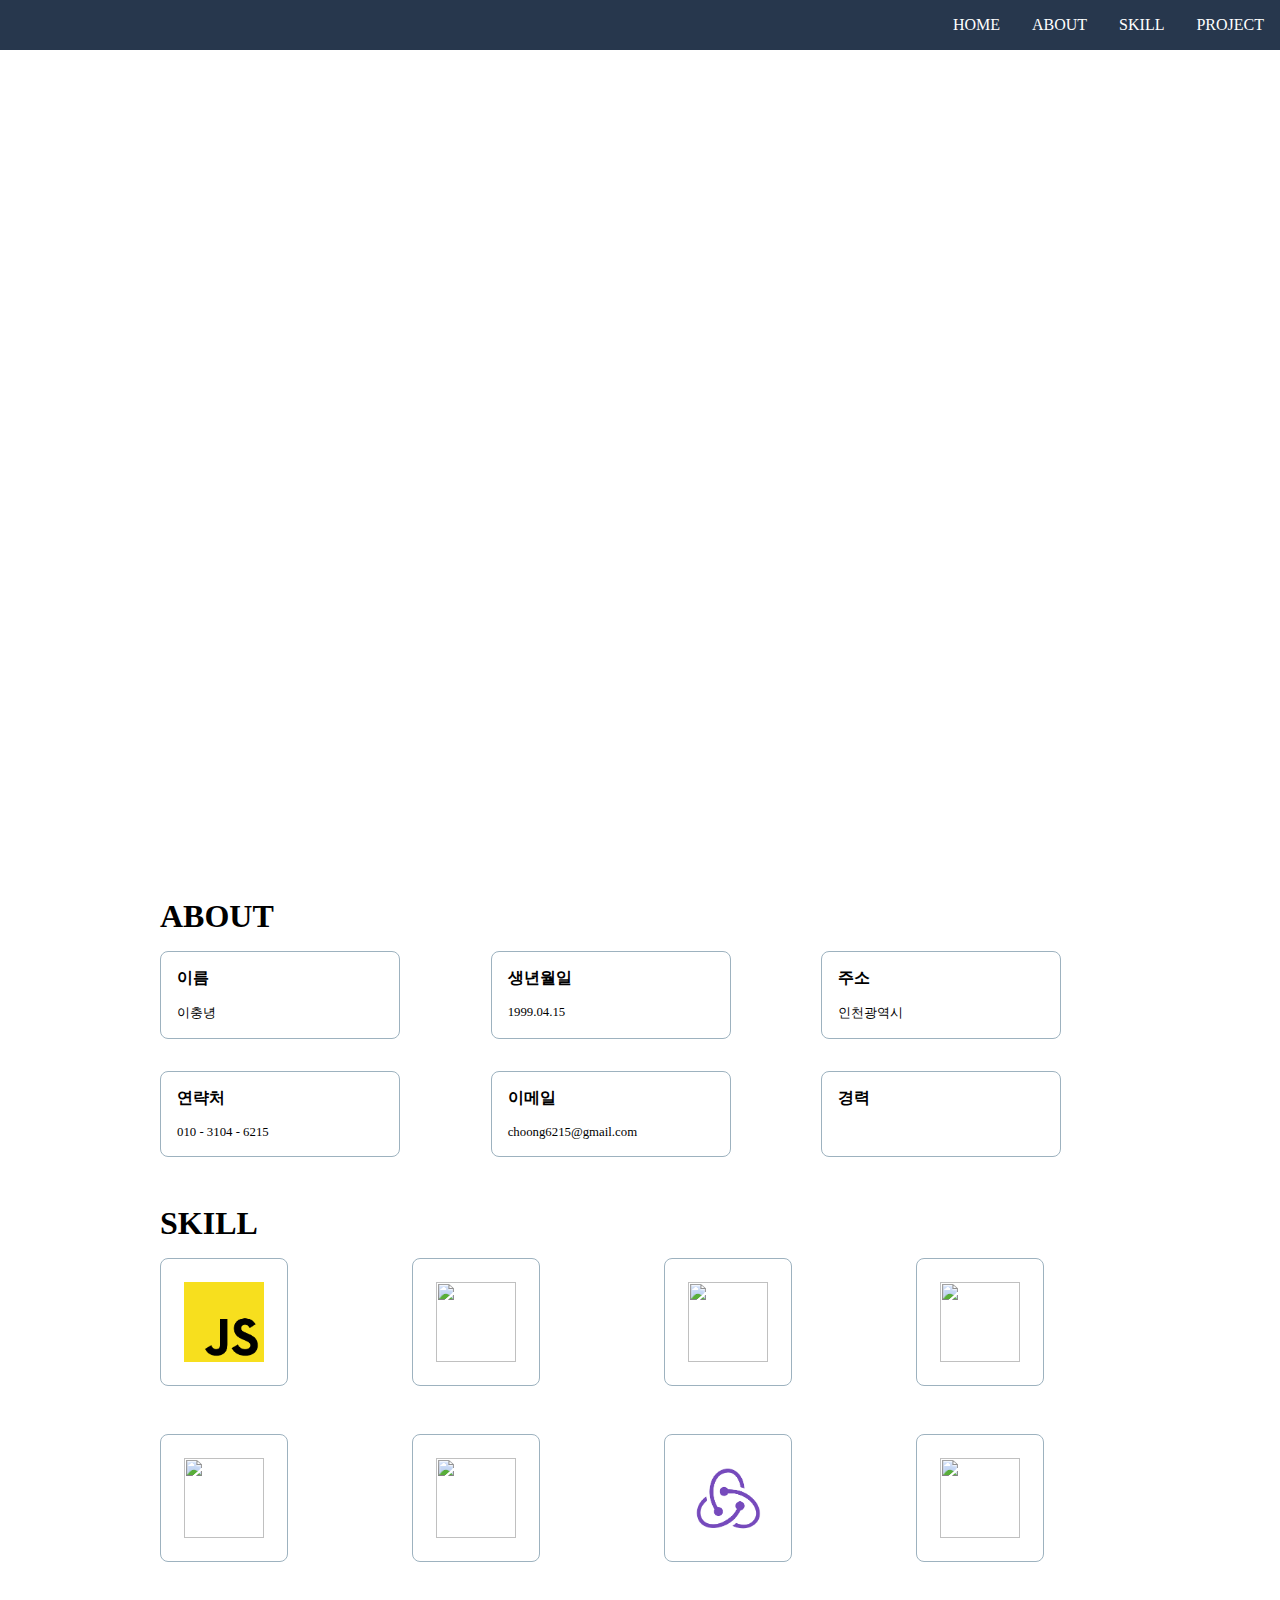
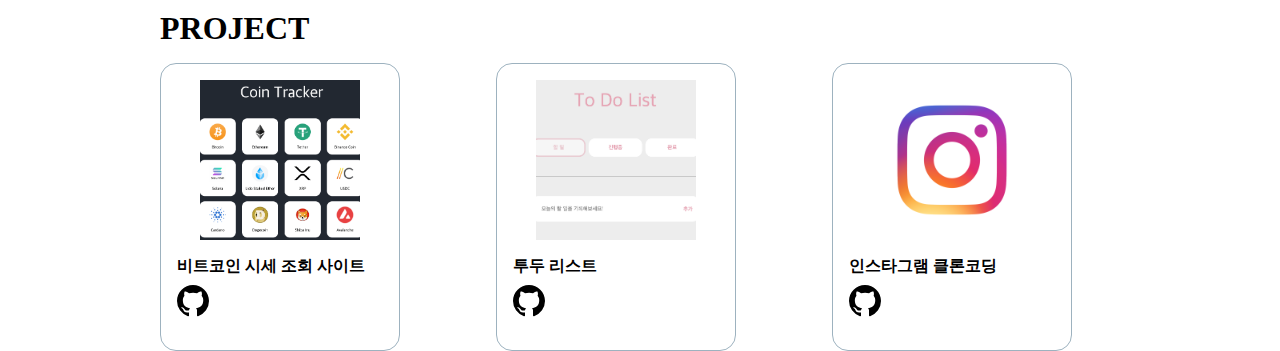
==== index.html @ ffde483a "파일명 수정" ====
<!DOCTYPE html>
<html lang="en">
  <head>
    <meta charset="UTF-8" />
    <meta name="viewport" content="width=device-width, initial-scale=1.0" />
    <link rel="stylesheet" href="./styles/index.css" />
    <title>Portfolio</title>
  </head>
  <body>
    <div class="header">
      <ul>
        <li><a href="#HOME">HOME</a></li>
        <li><a href="#ABOUT">ABOUT</a></li>
        <li><a href="#SKILL">SKILL</a></li>
        <li><a href="#PROJECT">PROJECT</a></li>
      </ul>
    </div>
    <div id="HOME">
      <div class="home_image">
        <p>안녕하세요.</p>
        <p>프론트엔드 개발자 이충녕입니다.</p>
      </div>
    </div>

    <div id="ABOUT">
      <h1>ABOUT</h1>
      <div class="myInfo">
        <div class="infoBox">
          <div class="info">
            <h4>이름</h4>
            <p>이충녕</p>
          </div>
        </div>
        <div class="infoBox">
          <div class="info">
            <h4>생년월일</h4>
            <p>1999.04.15</p>
          </div>
        </div>
        <div class="infoBox">
          <div class="info">
            <h4>주소</h4>
            <p>인천광역시</p>
          </div>
        </div>
        <div class="infoBox">
          <div class="info">
            <h4>연략처</h4>
            <p>010 - 3104 - 6215</p>
          </div>
        </div>
        <div class="infoBox">
          <div class="info">
            <h4>이메일</h4>
            <p>choong6215@gmail.com</p>
          </div>
        </div>
        <div class="infoBox">
          <div class="info">
            <h4>경력</h4>
            <p></p>
          </div>
        </div>
      </div>
    </div>

    <div id="SKILL">
      <h1>SKILL</h1>
      <div class="skillGroup">
        <div class="skillSet">
          <img
            src="[data-uri]"
            class="skillImg>"
          />
        </div>
        <div class="skillSet">
          <img
            src="https://i.namu.wiki/i/6BCaly_IHOsGCno5SofR4NCvQZQp7JzBSaPrRXivLldaA-Rbuceh1oDMN6LfUuZiScaR2eBK7-sGgB-xae_YWA.webp"
            class="skillImg>"
          />
        </div>
        <div class="skillSet">
          <img
            src="https://upload.wikimedia.org/wikipedia/commons/thumb/a/a7/React-icon.svg/1200px-React-icon.svg.png"
            class="skillImg>"
          />
        </div>
        <div class="skillSet">
          <img
            src="https://www.soaple.io/static/post/8/cover-image.png"
            class="skillImg>"
          />
        </div>
        <div class="skillSet">
          <img
            src="https://images.velog.io/images/woohm402/post/57671ac6-0481-4529-9ed8-eec5d4a2b46a/emblem-light-628080660fddb35787ff6c77e97ca43e.svg"
            class="skillImg>"
          />
        </div>
        <div class="skillSet">
          <img
            src="https://blog.kakaocdn.net/dn/14SHN/btsg1tFqmtp/VGLOZLfWKOuFVqGbsqTfnK/img.png"
            class="skillImg>"
          />
        </div>
        <div class="skillSet">
          <img
            src="[data-uri]"
            class="skillImg>"
          />
        </div>
        <div class="skillSet">
          <img
            src="https://velog.velcdn.com/images/iberis/post/0d5e518a-f8d7-44f4-a884-de0bba2826a3/image.png"
            class="skillImg>"
          />
        </div>
      </div>
    </div>

    <div id="PROJECT">
      <h1>PROJECT</h1>
      <div class="projectGroup">
        <div class="projectDescription">
          <div class="thumbnailBox">
            <img src="./images/coin.png" class="thumbnail" />
          </div>
          <div class="projectIntroduce">
            <h4>비트코인 시세 조회 사이트</h4>
            <a
              href="https://github.com/choongnyeong6215/COIN-TRACKER"
              target="_blank"
              class="github_link"
              ><svg
                height="32"
                aria-hidden="true"
                viewBox="0 0 16 16"
                version="1.1"
                width="32"
                data-view-component="true"
                class="octicon octicon-mark-github v-align-middle color-fg-default"
              >
                <path
                  d="M8 0c4.42 0 8 3.58 8 8a8.013 8.013 0 0 1-5.45 7.59c-.4.08-.55-.17-.55-.38 0-.27.01-1.13.01-2.2 0-.75-.25-1.23-.54-1.48 1.78-.2 3.65-.88 3.65-3.95 0-.88-.31-1.59-.82-2.15.08-.2.36-1.02-.08-2.12 0 0-.67-.22-2.2.82-.64-.18-1.32-.27-2-.27-.68 0-1.36.09-2 .27-1.53-1.03-2.2-.82-2.2-.82-.44 1.1-.16 1.92-.08 2.12-.51.56-.82 1.28-.82 2.15 0 3.06 1.86 3.75 3.64 3.95-.23.2-.44.55-.51 1.07-.46.21-1.61.55-2.33-.66-.15-.24-.6-.83-1.23-.82-.67.01-.27.38.01.53.34.19.73.9.82 1.13.16.45.68 1.31 2.69.94 0 .67.01 1.3.01 1.49 0 .21-.15.45-.55.38A7.995 7.995 0 0 1 0 8c0-4.42 3.58-8 8-8Z"
                ></path></svg
            ></a>
          </div>
        </div>

        <div class="projectDescription">
          <div class="thumbnailBox">
            <img src="./images/todo.png" class="thumbnail" />
          </div>
          <div class="projectIntroduce">
            <h4>투두 리스트</h4>
            <a
              href="https://github.com/choongnyeong6215/TO-DO-LIST"
              target="_blank"
              class="github_link"
              ><svg
                height="32"
                aria-hidden="true"
                viewBox="0 0 16 16"
                version="1.1"
                width="32"
                data-view-component="true"
                class="octicon octicon-mark-github v-align-middle color-fg-default"
              >
                <path
                  d="M8 0c4.42 0 8 3.58 8 8a8.013 8.013 0 0 1-5.45 7.59c-.4.08-.55-.17-.55-.38 0-.27.01-1.13.01-2.2 0-.75-.25-1.23-.54-1.48 1.78-.2 3.65-.88 3.65-3.95 0-.88-.31-1.59-.82-2.15.08-.2.36-1.02-.08-2.12 0 0-.67-.22-2.2.82-.64-.18-1.32-.27-2-.27-.68 0-1.36.09-2 .27-1.53-1.03-2.2-.82-2.2-.82-.44 1.1-.16 1.92-.08 2.12-.51.56-.82 1.28-.82 2.15 0 3.06 1.86 3.75 3.64 3.95-.23.2-.44.55-.51 1.07-.46.21-1.61.55-2.33-.66-.15-.24-.6-.83-1.23-.82-.67.01-.27.38.01.53.34.19.73.9.82 1.13.16.45.68 1.31 2.69.94 0 .67.01 1.3.01 1.49 0 .21-.15.45-.55.38A7.995 7.995 0 0 1 0 8c0-4.42 3.58-8 8-8Z"
                ></path></svg
            ></a>
          </div>
        </div>

        <div class="projectDescription">
          <div class="thumbnailBox">
            <img src="./images/instagram.png" class="thumbnail" />
          </div>
          <div class="projectIntroduce">
            <h4>인스타그램 클론코딩</h4>
            <a
              href="https://github.com/choongnyeong6215/instagram"
              target="_blank"
              class="github_link"
              ><svg
                height="32"
                aria-hidden="true"
                viewBox="0 0 16 16"
                version="1.1"
                width="32"
                data-view-component="true"
                class="octicon octicon-mark-github v-align-middle color-fg-default"
              >
                <path
                  d="M8 0c4.42 0 8 3.58 8 8a8.013 8.013 0 0 1-5.45 7.59c-.4.08-.55-.17-.55-.38 0-.27.01-1.13.01-2.2 0-.75-.25-1.23-.54-1.48 1.78-.2 3.65-.88 3.65-3.95 0-.88-.31-1.59-.82-2.15.08-.2.36-1.02-.08-2.12 0 0-.67-.22-2.2.82-.64-.18-1.32-.27-2-.27-.68 0-1.36.09-2 .27-1.53-1.03-2.2-.82-2.2-.82-.44 1.1-.16 1.92-.08 2.12-.51.56-.82 1.28-.82 2.15 0 3.06 1.86 3.75 3.64 3.95-.23.2-.44.55-.51 1.07-.46.21-1.61.55-2.33-.66-.15-.24-.6-.83-1.23-.82-.67.01-.27.38.01.53.34.19.73.9.82 1.13.16.45.68 1.31 2.69.94 0 .67.01 1.3.01 1.49 0 .21-.15.45-.55.38A7.995 7.995 0 0 1 0 8c0-4.42 3.58-8 8-8Z"
                ></path></svg
            ></a>
          </div>
        </div>
      </div>
    </div>
  </body>
</html>
---- styles/index.css ----
* {
  margin: 0;
  padding: 0;
  box-sizing: border-box;
}

.header {
  background-color: #27374d;
  width: 100%;
}

.header ul {
  list-style: none;
  display: flex;
  flex-direction: row;
  justify-content: flex-end;
  align-items: center;
}

.header ul li {
  padding: 1rem;
}

.header ul li a {
  color: white;
  text-decoration: none;
  &:hover {
    cursor: pointer;
  }
}

.home_image {
  background-image: url("https://cdn.pixabay.com/photo/2024/01/25/15/51/snow-8532116_1280.jpg");
  background-repeat: no-repeat;
  background-size: cover;
  width: 100vw;
  height: 50rem;
  display: flex;
  flex-direction: column;
  justify-content: center;
  align-items: center;
}

.home_image p {
  line-height: 7rem;
}

.home_image p:first-child {
  font-size: 5rem;
  color: white;
}

.home_image p:last-child {
  font-size: 1rem;
  color: white;
}

#ABOUT {
  margin-top: 3rem;
  padding: 0 10rem;
}

.myInfo {
  display: grid;
  grid-template-columns: repeat(3, 1fr);
  gap: 2rem;
  margin-top: 1rem;
}

.infoBox {
  border: 1px solid #9db2bf;
  border-radius: 0.5rem;
  width: 15rem;
}

.info {
  padding: 1rem;
}

.info h4 {
  margin-bottom: 1rem;
}

.info p {
  font-size: 0.8rem;
}

#SKILL {
  margin-top: 3rem;
  padding: 0 10rem;
}

.skillGroup {
  display: grid;
  grid-template-columns: repeat(4, 1fr);
  gap: 3rem;
  margin-top: 1rem;
}

.skillSet {
  border: 1px solid #9db2bf;
  border-radius: 0.5rem;
  width: 8rem;
  height: 8rem;
  display: flex;
  justify-content: center;
  align-items: center;
}

.skillSet img {
  width: 5rem;
  height: 5rem;
}

#PROJECT {
  margin-top: 3rem;
  padding: 0 10rem;
}

.projectGroup {
  display: grid;
  grid-template-columns: repeat(3, 1fr);
  gap: 3rem;
  margin-top: 1rem;
}

.thumbnailBox {
  display: flex;
  justify-content: center;
  align-items: center;
}

.thumbnail {
  width: 10rem;
  height: 10rem;
  object-fit: cover;
}

.projectDescription {
  padding: 1rem;
  border: 1px solid #9db2bf;
  border-radius: 1rem;
  width: 15rem;
  height: 18rem;
}

.projectDescription ul {
  list-style: none;
  display: flex;
  justify-content: center;
  align-items: center;
}

.projectDescription ul li {
  font-size: 0.75rem;
  border: 1px solid pink;
  border-radius: 0.5rem;
  padding: 0.5rem;
}

.projectIntroduce {
  margin-top: 1rem;
}

svg {
  margin-top: 0.5rem;
}
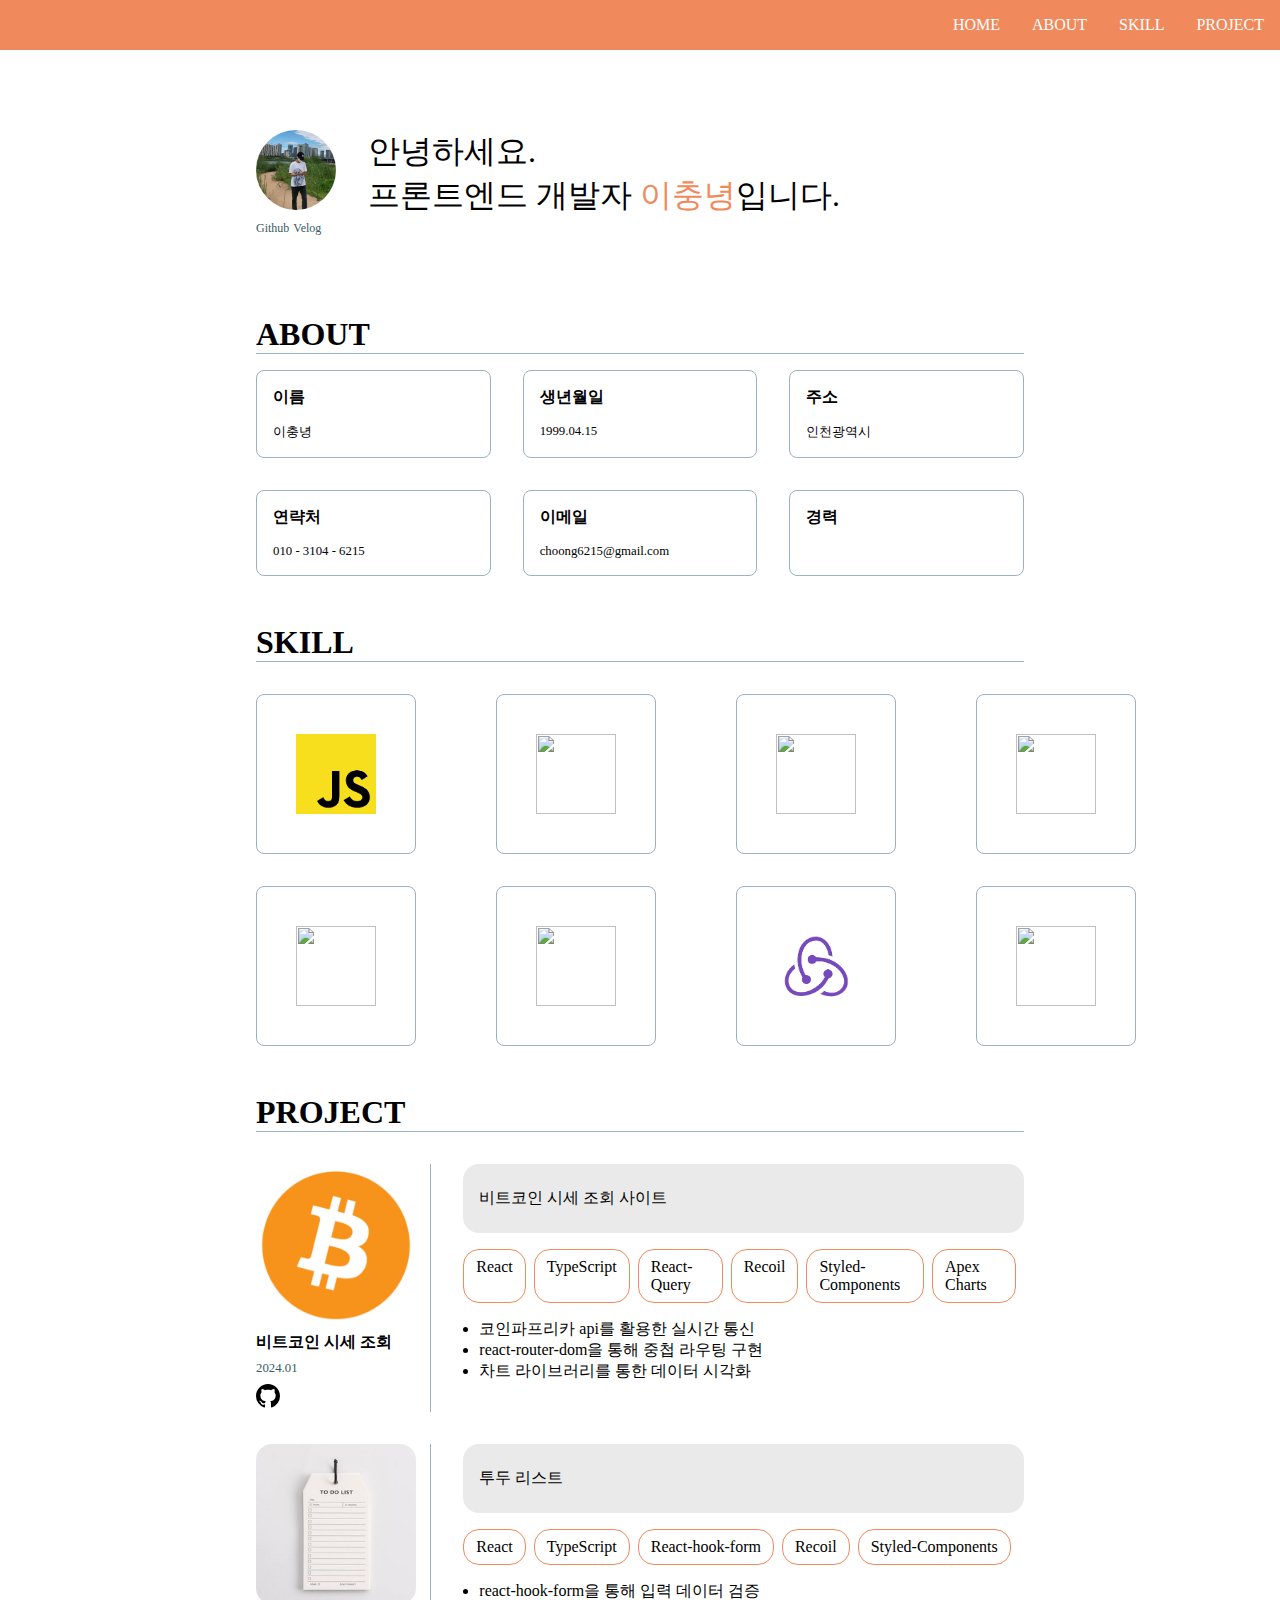
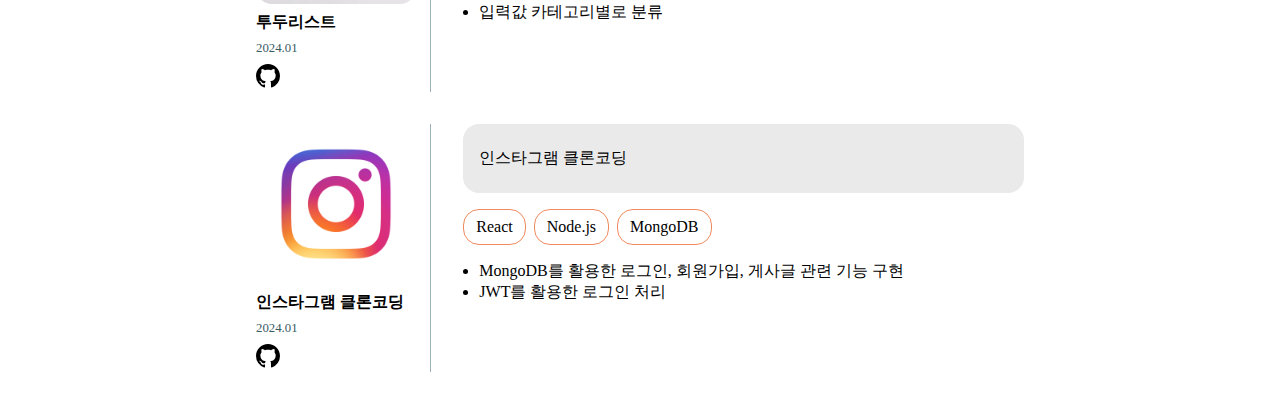
==== commit 737f191b: "구조 수정" ====
--- a/index.html
+++ b/index.html
@@ -3,8 +3,8 @@
   <head>
     <meta charset="UTF-8" />
     <meta name="viewport" content="width=device-width, initial-scale=1.0" />
-    <link rel="stylesheet" href="./styles/index.css" />
-    <title>Portfolio</title>
+    <link rel="stylesheet" href="style.css" />
+    <title>portfolio</title>
   </head>
   <body>
     <div class="header">
@@ -16,14 +16,20 @@
       </ul>
     </div>
     <div id="HOME">
-      <div class="home_image">
-        <p>안녕하세요.</p>
-        <p>프론트엔드 개발자 이충녕입니다.</p>
+      <div class="profile"></div>
+      <p>안녕하세요.</p>
+      <p>프론트엔드 개발자 <span class="myName">이충녕</span>입니다.</p>
+      <div class="myPage">
+        <a href="https://github.com/choongnyeong6215" target="_blank">Github</a>
+        <a href="https://velog.io/@choongnyeong6215/posts" target="_blank"
+          >Velog</a
+        >
       </div>
     </div>
 
     <div id="ABOUT">
       <h1>ABOUT</h1>
+      <div class="borderline"></div>
       <div class="myInfo">
         <div class="infoBox">
           <div class="info">
@@ -66,6 +72,7 @@
 
     <div id="SKILL">
       <h1>SKILL</h1>
+      <div class="borderline"></div>
       <div class="skillGroup">
         <div class="skillSet">
           <img
@@ -120,83 +127,130 @@
 
     <div id="PROJECT">
       <h1>PROJECT</h1>
-      <div class="projectGroup">
-        <div class="projectDescription">
-          <div class="thumbnailBox">
-            <img src="./images/coin.png" class="thumbnail" />
-          </div>
-          <div class="projectIntroduce">
-            <h4>비트코인 시세 조회 사이트</h4>
-            <a
-              href="https://github.com/choongnyeong6215/COIN-TRACKER"
-              target="_blank"
-              class="github_link"
-              ><svg
-                height="32"
-                aria-hidden="true"
-                viewBox="0 0 16 16"
-                version="1.1"
-                width="32"
-                data-view-component="true"
-                class="octicon octicon-mark-github v-align-middle color-fg-default"
-              >
-                <path
-                  d="M8 0c4.42 0 8 3.58 8 8a8.013 8.013 0 0 1-5.45 7.59c-.4.08-.55-.17-.55-.38 0-.27.01-1.13.01-2.2 0-.75-.25-1.23-.54-1.48 1.78-.2 3.65-.88 3.65-3.95 0-.88-.31-1.59-.82-2.15.08-.2.36-1.02-.08-2.12 0 0-.67-.22-2.2.82-.64-.18-1.32-.27-2-.27-.68 0-1.36.09-2 .27-1.53-1.03-2.2-.82-2.2-.82-.44 1.1-.16 1.92-.08 2.12-.51.56-.82 1.28-.82 2.15 0 3.06 1.86 3.75 3.64 3.95-.23.2-.44.55-.51 1.07-.46.21-1.61.55-2.33-.66-.15-.24-.6-.83-1.23-.82-.67.01-.27.38.01.53.34.19.73.9.82 1.13.16.45.68 1.31 2.69.94 0 .67.01 1.3.01 1.49 0 .21-.15.45-.55.38A7.995 7.995 0 0 1 0 8c0-4.42 3.58-8 8-8Z"
-                ></path></svg
-            ></a>
-          </div>
-        </div>
-
-        <div class="projectDescription">
-          <div class="thumbnailBox">
-            <img src="./images/todo.png" class="thumbnail" />
-          </div>
-          <div class="projectIntroduce">
-            <h4>투두 리스트</h4>
-            <a
-              href="https://github.com/choongnyeong6215/TO-DO-LIST"
-              target="_blank"
-              class="github_link"
-              ><svg
-                height="32"
-                aria-hidden="true"
-                viewBox="0 0 16 16"
-                version="1.1"
-                width="32"
-                data-view-component="true"
-                class="octicon octicon-mark-github v-align-middle color-fg-default"
-              >
-                <path
-                  d="M8 0c4.42 0 8 3.58 8 8a8.013 8.013 0 0 1-5.45 7.59c-.4.08-.55-.17-.55-.38 0-.27.01-1.13.01-2.2 0-.75-.25-1.23-.54-1.48 1.78-.2 3.65-.88 3.65-3.95 0-.88-.31-1.59-.82-2.15.08-.2.36-1.02-.08-2.12 0 0-.67-.22-2.2.82-.64-.18-1.32-.27-2-.27-.68 0-1.36.09-2 .27-1.53-1.03-2.2-.82-2.2-.82-.44 1.1-.16 1.92-.08 2.12-.51.56-.82 1.28-.82 2.15 0 3.06 1.86 3.75 3.64 3.95-.23.2-.44.55-.51 1.07-.46.21-1.61.55-2.33-.66-.15-.24-.6-.83-1.23-.82-.67.01-.27.38.01.53.34.19.73.9.82 1.13.16.45.68 1.31 2.69.94 0 .67.01 1.3.01 1.49 0 .21-.15.45-.55.38A7.995 7.995 0 0 1 0 8c0-4.42 3.58-8 8-8Z"
-                ></path></svg
-            ></a>
-          </div>
-        </div>
-
-        <div class="projectDescription">
-          <div class="thumbnailBox">
-            <img src="./images/instagram.png" class="thumbnail" />
-          </div>
-          <div class="projectIntroduce">
-            <h4>인스타그램 클론코딩</h4>
-            <a
-              href="https://github.com/choongnyeong6215/instagram"
-              target="_blank"
-              class="github_link"
-              ><svg
-                height="32"
-                aria-hidden="true"
-                viewBox="0 0 16 16"
-                version="1.1"
-                width="32"
-                data-view-component="true"
-                class="octicon octicon-mark-github v-align-middle color-fg-default"
-              >
-                <path
-                  d="M8 0c4.42 0 8 3.58 8 8a8.013 8.013 0 0 1-5.45 7.59c-.4.08-.55-.17-.55-.38 0-.27.01-1.13.01-2.2 0-.75-.25-1.23-.54-1.48 1.78-.2 3.65-.88 3.65-3.95 0-.88-.31-1.59-.82-2.15.08-.2.36-1.02-.08-2.12 0 0-.67-.22-2.2.82-.64-.18-1.32-.27-2-.27-.68 0-1.36.09-2 .27-1.53-1.03-2.2-.82-2.2-.82-.44 1.1-.16 1.92-.08 2.12-.51.56-.82 1.28-.82 2.15 0 3.06 1.86 3.75 3.64 3.95-.23.2-.44.55-.51 1.07-.46.21-1.61.55-2.33-.66-.15-.24-.6-.83-1.23-.82-.67.01-.27.38.01.53.34.19.73.9.82 1.13.16.45.68 1.31 2.69.94 0 .67.01 1.3.01 1.49 0 .21-.15.45-.55.38A7.995 7.995 0 0 1 0 8c0-4.42 3.58-8 8-8Z"
-                ></path></svg
-            ></a>
-          </div>
+      <div class="borderline"></div>
+      <div class="projectDescription">
+        <div class="projectThumbnail">
+          <div class="thumbnail1"></div>
+          <p class="projectName">비트코인 시세 조회</p>
+          <p class="projectDate">2024.01</p>
+          <a
+            href="https://github.com/choongnyeong6215/COIN-TRACKER"
+            target="_blank"
+            class="github_link"
+            ><svg
+              height="32"
+              aria-hidden="true"
+              viewBox="0 0 16 16"
+              version="1.1"
+              width="32"
+              data-view-component="true"
+              class="octicon octicon-mark-github v-align-middle color-fg-default"
+            >
+              <path
+                d="M8 0c4.42 0 8 3.58 8 8a8.013 8.013 0 0 1-5.45 7.59c-.4.08-.55-.17-.55-.38 0-.27.01-1.13.01-2.2 0-.75-.25-1.23-.54-1.48 1.78-.2 3.65-.88 3.65-3.95 0-.88-.31-1.59-.82-2.15.08-.2.36-1.02-.08-2.12 0 0-.67-.22-2.2.82-.64-.18-1.32-.27-2-.27-.68 0-1.36.09-2 .27-1.53-1.03-2.2-.82-2.2-.82-.44 1.1-.16 1.92-.08 2.12-.51.56-.82 1.28-.82 2.15 0 3.06 1.86 3.75 3.64 3.95-.23.2-.44.55-.51 1.07-.46.21-1.61.55-2.33-.66-.15-.24-.6-.83-1.23-.82-.67.01-.27.38.01.53.34.19.73.9.82 1.13.16.45.68 1.31 2.69.94 0 .67.01 1.3.01 1.49 0 .21-.15.45-.55.38A7.995 7.995 0 0 1 0 8c0-4.42 3.58-8 8-8Z"
+              ></path></svg
+          ></a>
+        </div>
+        <div class="wall"></div>
+        <div class="projectIntroduce">
+          <div class="introduceBox">
+            <p>비트코인 시세 조회 사이트</p>
+          </div>
+          <ul class="projectSkills">
+            <li>React</li>
+            <li>TypeScript</li>
+            <li>React-Query</li>
+            <li>Recoil</li>
+            <li>Styled-Components</li>
+            <li>Apex Charts</li>
+          </ul>
+          <ul class="features">
+            <li>코인파프리카 api를 활용한 실시간 통신</li>
+            <li>react-router-dom을 통해 중첩 라우팅 구현</li>
+            <li>차트 라이브러리를 통한 데이터 시각화</li>
+          </ul>
+        </div>
+      </div>
+
+      <div class="projectDescription">
+        <div class="projectThumbnail">
+          <div class="thumbnail2"></div>
+          <p class="projectName">투두리스트</p>
+          <p class="projectDate">2024.01</p>
+          <a
+            href="https://github.com/choongnyeong6215/TO-DO-LIST"
+            target="_blank"
+            class="github_link"
+            ><svg
+              height="32"
+              aria-hidden="true"
+              viewBox="0 0 16 16"
+              version="1.1"
+              width="32"
+              data-view-component="true"
+              class="octicon octicon-mark-github v-align-middle color-fg-default"
+            >
+              <path
+                d="M8 0c4.42 0 8 3.58 8 8a8.013 8.013 0 0 1-5.45 7.59c-.4.08-.55-.17-.55-.38 0-.27.01-1.13.01-2.2 0-.75-.25-1.23-.54-1.48 1.78-.2 3.65-.88 3.65-3.95 0-.88-.31-1.59-.82-2.15.08-.2.36-1.02-.08-2.12 0 0-.67-.22-2.2.82-.64-.18-1.32-.27-2-.27-.68 0-1.36.09-2 .27-1.53-1.03-2.2-.82-2.2-.82-.44 1.1-.16 1.92-.08 2.12-.51.56-.82 1.28-.82 2.15 0 3.06 1.86 3.75 3.64 3.95-.23.2-.44.55-.51 1.07-.46.21-1.61.55-2.33-.66-.15-.24-.6-.83-1.23-.82-.67.01-.27.38.01.53.34.19.73.9.82 1.13.16.45.68 1.31 2.69.94 0 .67.01 1.3.01 1.49 0 .21-.15.45-.55.38A7.995 7.995 0 0 1 0 8c0-4.42 3.58-8 8-8Z"
+              ></path></svg
+          ></a>
+        </div>
+        <div class="wall"></div>
+        <div class="projectIntroduce">
+          <div class="introduceBox">
+            <p>투두 리스트</p>
+          </div>
+          <ul class="projectSkills">
+            <li>React</li>
+            <li>TypeScript</li>
+            <li>React-hook-form</li>
+            <li>Recoil</li>
+            <li>Styled-Components</li>
+          </ul>
+          <ul class="features">
+            <li>react-hook-form을 통해 입력 데이터 검증</li>
+            <li>입력값 카테고리별로 분류</li>
+          </ul>
+        </div>
+      </div>
+
+      <div class="projectDescription">
+        <div class="projectThumbnail">
+          <div class="thumbnail3"></div>
+          <p class="projectName">인스타그램 클론코딩</p>
+          <p class="projectDate">2024.01</p>
+          <a
+            href="https://github.com/choongnyeong6215/instagram"
+            target="_blank"
+            class="github_link"
+            ><svg
+              height="32"
+              aria-hidden="true"
+              viewBox="0 0 16 16"
+              version="1.1"
+              width="32"
+              data-view-component="true"
+              class="octicon octicon-mark-github v-align-middle color-fg-default"
+            >
+              <path
+                d="M8 0c4.42 0 8 3.58 8 8a8.013 8.013 0 0 1-5.45 7.59c-.4.08-.55-.17-.55-.38 0-.27.01-1.13.01-2.2 0-.75-.25-1.23-.54-1.48 1.78-.2 3.65-.88 3.65-3.95 0-.88-.31-1.59-.82-2.15.08-.2.36-1.02-.08-2.12 0 0-.67-.22-2.2.82-.64-.18-1.32-.27-2-.27-.68 0-1.36.09-2 .27-1.53-1.03-2.2-.82-2.2-.82-.44 1.1-.16 1.92-.08 2.12-.51.56-.82 1.28-.82 2.15 0 3.06 1.86 3.75 3.64 3.95-.23.2-.44.55-.51 1.07-.46.21-1.61.55-2.33-.66-.15-.24-.6-.83-1.23-.82-.67.01-.27.38.01.53.34.19.73.9.82 1.13.16.45.68 1.31 2.69.94 0 .67.01 1.3.01 1.49 0 .21-.15.45-.55.38A7.995 7.995 0 0 1 0 8c0-4.42 3.58-8 8-8Z"
+              ></path></svg
+          ></a>
+        </div>
+        <div class="wall"></div>
+        <div class="projectIntroduce">
+          <div class="introduceBox">
+            <p>인스타그램 클론코딩</p>
+          </div>
+          <ul class="projectSkills">
+            <li>React</li>
+            <li>Node.js</li>
+            <li>MongoDB</li>
+          </ul>
+          <ul class="features">
+            <li>MongoDB를 활용한 로그인, 회원가입, 게사글 관련 기능 구현</li>
+            <li>JWT를 활용한 로그인 처리</li>
+          </ul>
         </div>
       </div>
     </div>
--- a/style.css
+++ b/style.css
@@ -0,0 +1,213 @@
+* {
+  margin: 0;
+  padding: 0;
+  box-sizing: border-box;
+}
+
+.header {
+  background-color: #f08a5d;
+}
+
+.header ul {
+  list-style: none;
+  display: flex;
+  flex-direction: row;
+  justify-content: flex-end;
+  align-items: center;
+}
+
+.header ul li {
+  padding: 1rem;
+}
+
+.header ul li a {
+  color: white;
+  text-decoration: none;
+  &:hover {
+    cursor: pointer;
+  }
+}
+
+#HOME {
+  width: 60%;
+  margin: 5rem auto;
+  text-align: left;
+}
+
+#HOME p {
+  font-size: 2rem;
+}
+
+.myName {
+  color: #f08a5d;
+}
+
+.myPage a {
+  text-decoration: none;
+  color: #395b64;
+  font-size: 0.75rem;
+}
+
+.profile {
+  background-image: url("./images/profile.jpeg");
+  width: 5rem;
+  height: 5rem;
+  border-radius: 2.5rem;
+  background-size: cover;
+  background-position: center;
+  float: left;
+  margin-right: 2rem;
+}
+
+.myInfo {
+  display: grid;
+  grid-template-columns: repeat(3, 1fr);
+  gap: 2rem;
+  /* width: 80%; */
+  margin: 1rem 0;
+}
+
+.infoBox {
+  border: 1px solid #9db2bf;
+  border-radius: 0.5rem;
+}
+
+.info {
+  padding: 1rem;
+}
+
+.info h4 {
+  margin-bottom: 1rem;
+}
+
+.info p {
+  font-size: 0.8rem;
+}
+
+#ABOUT {
+  width: 60%;
+  margin: 3rem auto;
+}
+
+.borderline {
+  border-top: 1px solid #9db2bf;
+}
+
+#SKILL {
+  width: 60%;
+  margin: 3rem auto;
+}
+
+.skillGroup {
+  display: grid;
+  grid-template-columns: repeat(4, 1fr);
+  gap: 2rem 5rem;
+  margin: 2rem 0;
+}
+
+.skillSet {
+  border: 1px solid #9db2bf;
+  border-radius: 0.5rem;
+  width: 10rem;
+  height: 10rem;
+  display: flex;
+  justify-content: center;
+  align-items: center;
+}
+
+.skillSet img {
+  width: 5rem;
+  height: 5rem;
+}
+
+#PROJECT {
+  width: 60%;
+  margin: 3rem auto;
+}
+
+.projectDescription {
+  margin: 2rem auto;
+  display: flex;
+  justify-content: space-between;
+}
+
+.projectThumbnail {
+  display: flex;
+  flex-direction: column;
+  width: 12rem;
+  border-right: 1px solid #9db2bf;
+}
+
+.thumbnail1 {
+  background-image: url("./images/coin.png");
+  background-position: center;
+  background-size: cover;
+  width: 10rem;
+  height: 10rem;
+  border-radius: 1rem;
+}
+
+.thumbnail2 {
+  background-image: url("./images/todo.png");
+  background-position: center;
+  background-size: cover;
+  width: 10rem;
+  height: 10rem;
+  border-radius: 1rem;
+}
+
+.thumbnail3 {
+  background-image: url("./images/instagram.png");
+  background-position: center;
+  background-size: cover;
+  width: 10rem;
+  height: 10rem;
+  border-radius: 1rem;
+}
+
+.projectName {
+  margin-top: 0.5rem;
+  font-weight: bold;
+}
+
+.projectDate {
+  font-size: 0.8rem;
+  color: #395b64;
+  margin: 0.5rem 0;
+}
+
+svg {
+  width: 1.5rem;
+  height: 1.5rem;
+}
+
+.projectIntroduce {
+  width: 80%;
+  margin-left: 2rem;
+}
+
+.introduceBox {
+  width: 100%;
+  background-color: #eaeaea;
+  border-radius: 1rem;
+  padding: 1.5rem 1rem;
+}
+
+.projectSkills {
+  margin-top: 1rem;
+  list-style: none;
+  display: flex;
+  justify-content: flex-start;
+}
+
+.projectSkills li {
+  border-radius: 1rem;
+  border: 1px solid #f08a5d;
+  padding: 0.5rem 0.75rem;
+  margin-right: 0.5rem;
+}
+
+.features {
+  margin-top: 1rem;
+  margin-left: 1rem;
+}
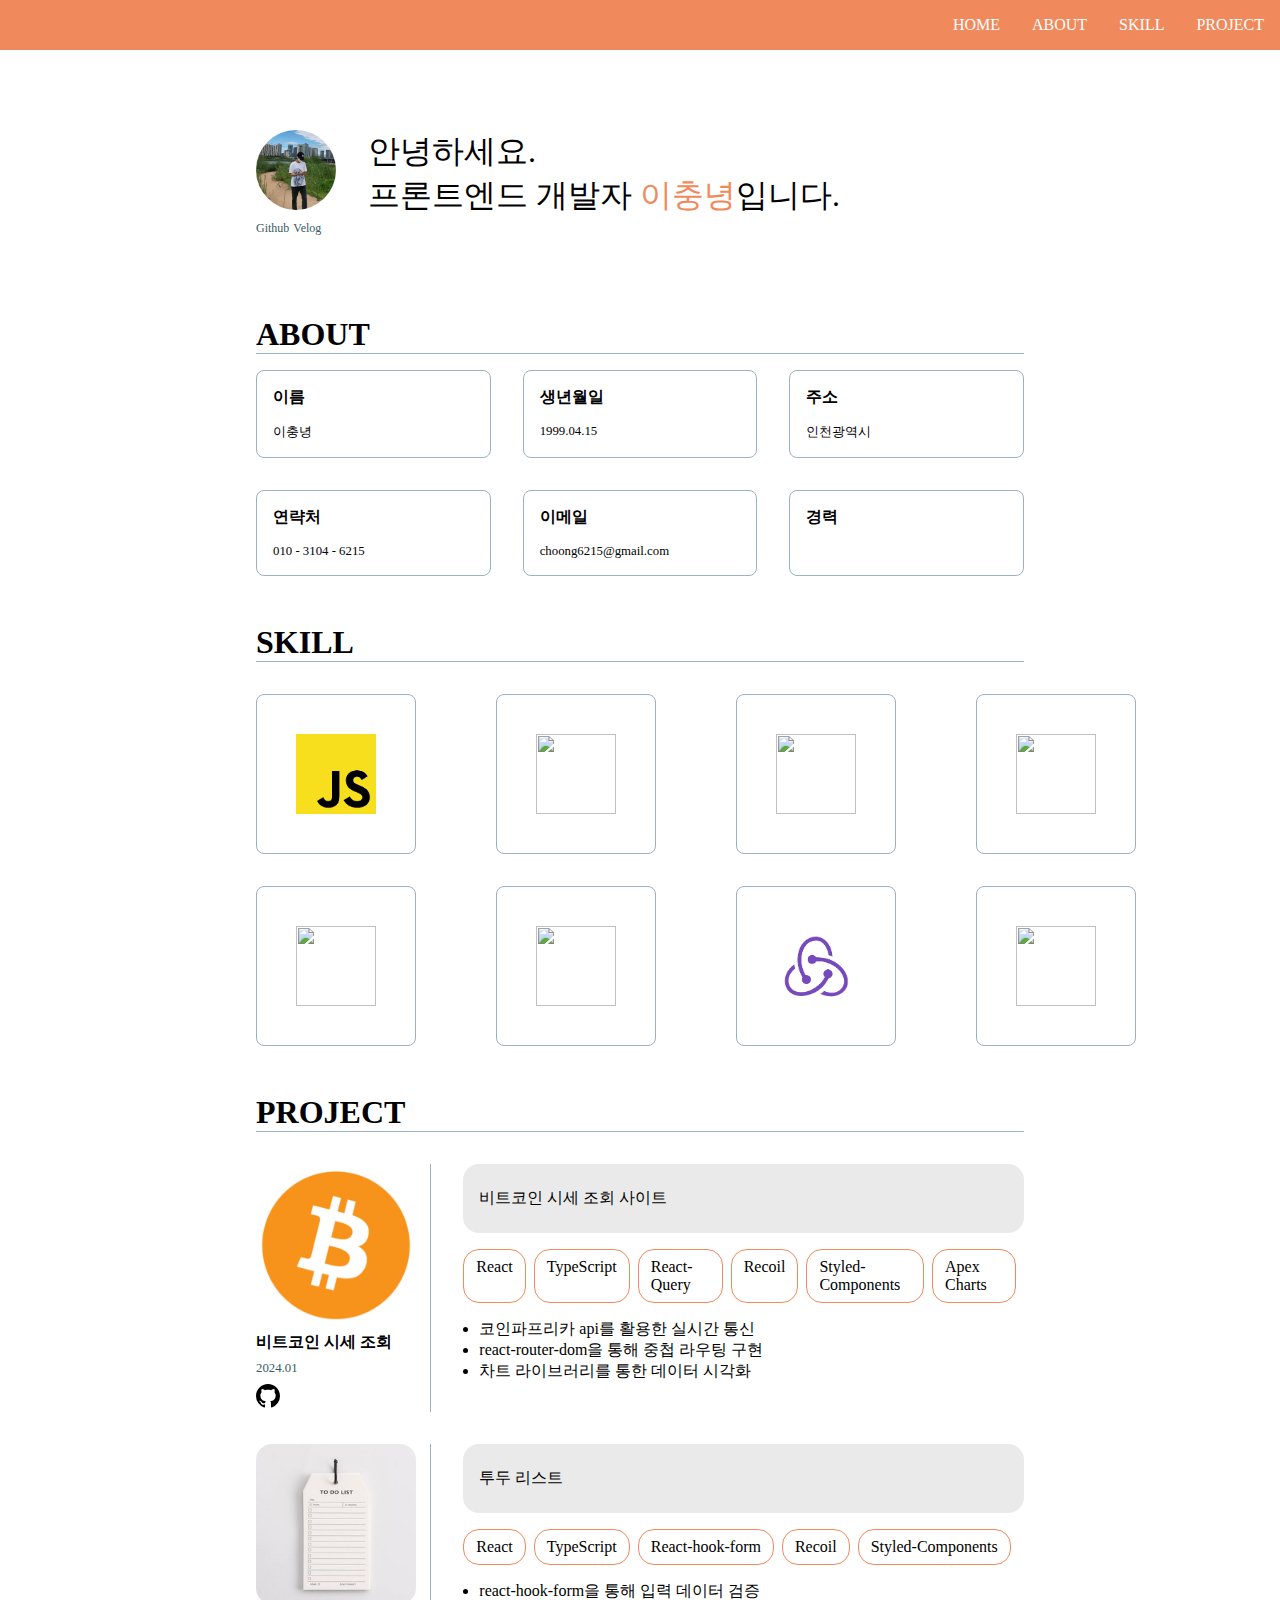
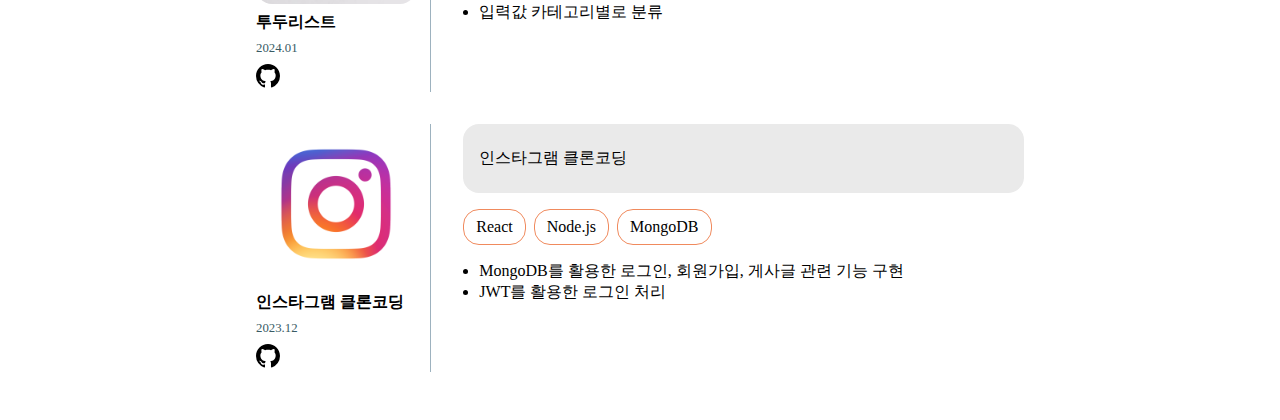
==== commit 8f1ace99: "프로젝트 날짜 수정" ====
--- a/index.html
+++ b/index.html
@@ -218,7 +218,7 @@
         <div class="projectThumbnail">
           <div class="thumbnail3"></div>
           <p class="projectName">인스타그램 클론코딩</p>
-          <p class="projectDate">2024.01</p>
+          <p class="projectDate">2023.12</p>
           <a
             href="https://github.com/choongnyeong6215/instagram"
             target="_blank"
